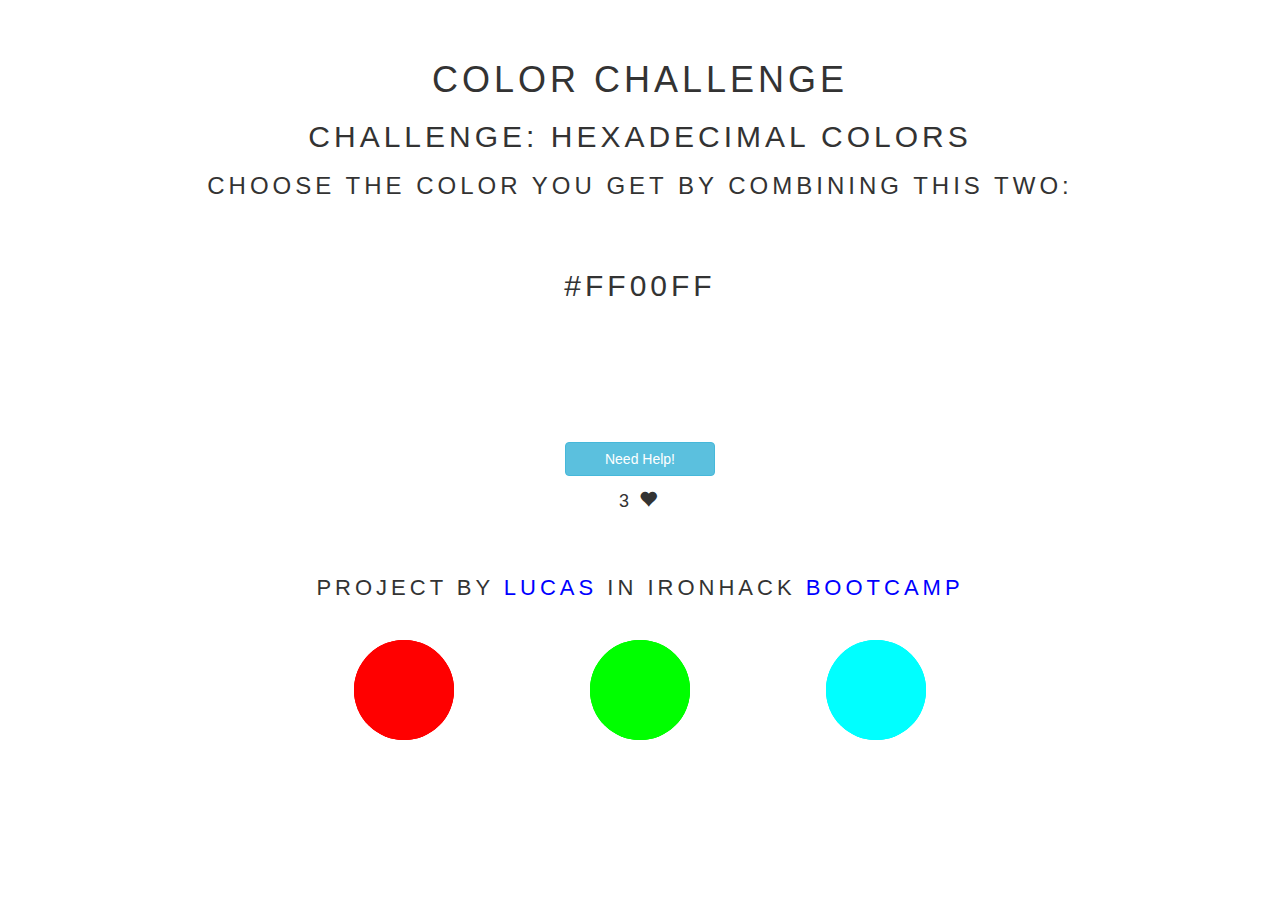
==== game-hex.html @ 1034b1ee "done" ====
<!DOCTYPE html>
<html lang="en">
	<head>
		<meta charset="UTF-8" />
		<meta http-equiv="X-UA-Compatible" content="IE=edge,chrome=1">
    <meta name="viewport" content="width=device-width, initial-scale=1.0, user-scalable=0">

		<title>COLOR Challenge</title>

<!-- Links -->
		<link rel="shortcut icon" href="img/favicon.ico">
		<link rel="stylesheet" type="text/css" href="css/styles.css" />
        <link href="https://fonts.googleapis.com/css?family=Open+Sans:300,600" rel="stylesheet">
        <link rel="stylesheet" href="https://maxcdn.bootstrapcdn.com/bootstrap/3.3.7/css/bootstrap.min.css">
        <script src="https://ajax.googleapis.com/ajax/libs/jquery/1.12.4/jquery.min.js"></script>
        <script src="https://maxcdn.bootstrapcdn.com/bootstrap/3.3.7/js/bootstrap.min.js"></script>

<!-- Scripts -->
    <script src="lib/jquery-3.1.1.min.js"></script>
	</head>

  <body>
      <section class="container">
        <h1>COLOR Challenge</h1>

        <h2>Challenge: Hexadecimal Colors</h2>
        <h3>Choose the color you get by combining this two:</h3>
        
            <div class="colors-2">
                    <h2 id="hex-color">#FF00FF</h2>                    
            </div>

            <div class="options-2">

                <div class="bouncing-color-3"></div>
                <div class="bouncing-color-4"></div> 
                <div class="bouncing-color-5"></div>  
                
            </div>

            <div class="extras-2">
                <button type="button" class="btn btn-info">Need Help!</button>
                <h4><span>3</span><span class="glyphicon glyphicon-heart"></span></h4>
            </div>
      </section>
        
      <footer>
				<div class="copyright">
                    <p>Project by <a href="https://github.com/luquifb" target="_blank">Lucas</a> in Ironhack<a href="https://www.ironhack.com/en/web-development-bootcamp" target="_blank"> Bootcamp</a></p>
                </div>
      </footer>

  <!-- Scripts -->
        <script src="js/app.js"></script>
        <script src="js/game.js"></script>
    </body>
</html>
---- css/styles.css ----
@import url('https://fonts.googleapis.com/css?family=Open+Sans|Roboto');

/* body {
  position: absolute;
  margin: 100px 400px;
  font-family: 'Roboto', sans-serif;
  padding: 50px;
} */

body {
  font-family: sans-serif;
  text-transform: uppercase;
  letter-spacing: 4px;
  font-weight: 100;
  text-align: center;
  padding-top: 40px;
  font-size: 25px;
}

h1 {
  font-size: 60px;
  text-align: center;
  /* border: 5px solid black;
  padding: 20px;
  color: #FFF; */
}

h2 {
  font-size: 40px;
  text-align: center;
}

h3 {
  font-size: 30px;
  text-align: center;
}

h4 {
  font-size: 25px;
  margin-top: 40px;
}

/* .container {
  position: relative;
  display: inline-block;
} */

/* #container-color {
  text-align: center;
  color: #ffffff;
  font-family: 'Roboto', sans-serif;
  font-weight: bolder;
  text-transform: uppercase;
  transition: 1s;
} */

.list {
  position: relative;
  list-style-type: none;
  font-size: 30px;
  margin: 60px 400px;
  /* border: 2px solid black; */
  padding: 20px 0;
}

.border {
  border: 1px solid white;
  padding: 30px;
  margin: 10px;
  position: inline-block;
  border-radius: 50%;
}
.border2 {
  border: 1px solid white;
  padding: 30px;
  margin: 10px;
  position: inline-block;
  border-radius: 50%;
}
.border3 {
  border: 1px solid white;
  padding: 30px;
  margin: 10px;
  position: inline-block;
  border-radius: 50%;
}

.list > a {
  color: #FFF;
  
}

.rule {
  padding: 20px;
}

span {
  padding: 3px;
}

article {
  padding: 10px;
  /* margin: auto; */
  /* text-align: center; */
  height: 48px;
  /* width: 300px; */
  margin-bottom: 40px;
  margin-top: 60px;
}

.colors {
  padding: 10px;
  margin-top: 60px;
}

.colors-2 {
  padding: 10px;
  margin-top: 40px;
}

.btn {
  display: inline-block;
  margin-top: 20px;
  border: 1px solid;
  border-radius: 50%;
  color: #000;
  font-size: 30px;
  width: 150px;
  padding: 5px;
}

/* .btn-2 {
  border-radius: 50%;
  width: 125px;
  padding: 5px;
} */

.circle {
  border-radius: 50%;
  width: 125px;
  height: 125px;
}

.options {
  margin-top: 200px;
}

.options-2 {
  margin: 20px 0;
}

.extras {
  display: inline;  
  margin-top: 30px;
}

.extras-2 {
  margin-top: 100px;
}

.red {
  background: #FF0000;  
}

.blue {
  background: #0000FF;
}

.green {
  background: #00FF00;  
}

.cyan {
  background: #00FFFF;
}

.black {
  background: #000000;
}

.white {
  background: #FFFFFF;
}

.yellow {
  background: #FFFF00;
}

.violet {
  background: #FF00FF;
}

.align {
  text-align: center;
}

footer {
  margin: 50px 0 30px 0;
  font-size: 22px;
}

footer a{
  color: #0000FF;  
}

.help {
  color: red;
}

/* Bouncing colors */
.bouncing-color,
.bouncing-color::before,
.bouncing-color::after {
  left: 35%;
  top: 50%;
  margin-left: -35px;
  margin-top: -50px;
  position: absolute;
  vertical-align: middle;
  background: #00FF00;
  width: 100px;
  height: 100px;
  border-radius: 50%;
}

.bouncing-color::before {
  content: "";
  animation: bounce 1.5s infinite;
}
.bouncing-color::after {
  content: "";
  animation: bounce 1.5s -0.4s infinite;
}

.bouncing-color-2,
.bouncing-color-2::before,
.bouncing-color-2::after {
  left: 65%;
  top: 50%;
  margin-left: -65px;
  margin-top: -50px;
  position: absolute;
  vertical-align: middle;
  background: #0000FF;
  width: 100px;
  height: 100px;
  border-radius: 50%;
}

.bouncing-color-2::before {
  content: "";
  animation: bounce 1.5s infinite;
}
.bouncing-color-2::after {
  content: "";
  animation: bounce 1.5s -0.4s infinite;
}

.bouncing-color-3,
.bouncing-color-3::before,
.bouncing-color-3::after {
  left: 30%;
  top: 80%;
  margin-left: -30px;
  margin-top: -80px;
  position: absolute;
  vertical-align: middle;
  background: #FF0000;
  width: 100px;
  height: 100px;
  border-radius: 50%;
}

.bouncing-color-3::before {
  content: "";
  animation: bounce 1.5s infinite;
}
.bouncing-color-3::after {
  content: "";
  animation: bounce 1.5s -0.4s infinite;
}

.bouncing-color-4,
.bouncing-color-4::before,
.bouncing-color-4::after {
  left: 50%;
  top: 80%;
  margin-left: -50px;
  margin-top: -80px;
  position: absolute;
  vertical-align: middle;
  background: #00FF00;
  width: 100px;
  height: 100px;
  border-radius: 50%;
}

.bouncing-color-4::before {
  content: "";
  animation: bounce 1.5s infinite;
}
.bouncing-color-4::after {
  content: "";
  animation: bounce 1.5s -0.4s infinite;
}

.bouncing-color-5,
.bouncing-color-5::before,
.bouncing-color-5::after {
  left: 70%;
  top: 80%;
  margin-left: -70px;
  margin-top: -80px;
  position: absolute;
  vertical-align: middle;
  background: #00FFFF;
  width: 100px;
  height: 100px;
  border-radius: 50%;
}

.bouncing-color-5::before {
  content: "";
  animation: bounce 1.5s infinite;
}
.bouncing-color-5::after {
  content: "";
  animation: bounce 1.5s -0.4s infinite;
}

/* Keyframes */
@-webkit-keyframes bounce {
  0% {
    transform: scale(0.8);
    -webkit-transform: scale(0.8);
    opacity: 1;
  }
  100% {
    transform: scale(2);
    -webkit-transform: scale(2);
    opacity: 0;
  }
}

/* Button effects */
.red-shutter-in-horizontal {
  display: inline-block;
  vertical-align: middle;
  -webkit-transform: perspective(1px) translateZ(0);
  transform: perspective(1px) translateZ(0);
  box-shadow: 0 0 1px transparent;
  position: relative;
  background: #FF0000;
  -webkit-transition-property: color;
  transition-property: color;
  -webkit-transition-duration: 0.3s;
  transition-duration: 0.3s;
}

.red-shutter-in-horizontal:before {
  content: "";
  position: absolute;
  z-index: -1;
  top: 0;
  bottom: 0;
  left: 0;
  right: 0;
  background: #FFF;
  -webkit-transform: scaleX(1);
  transform: scaleX(1);
  -webkit-transform-origin: 50%;
  transform-origin: 50%;
  -webkit-transition-property: transform;
  transition-property: transform;
  -webkit-transition-duration: 0.3s;
  transition-duration: 0.3s;
  -webkit-transition-timing-function: ease-out;
  transition-timing-function: ease-out;
}

.red-shutter-in-horizontal:hover, .red-shutter-in-horizontal:focus, .red-shutter-in-horizontal:active {
  color: white;
}
.red-shutter-in-horizontal:hover:before, .red-shutter-in-horizontal:focus:before, .red-shutter-in-horizontal:active:before {
  -webkit-transform: scaleX(0);
  transform: scaleX(0);
}


.cyan-shutter-in-horizontal {
  display: inline-block;
  vertical-align: middle;
  -webkit-transform: perspective(1px) translateZ(0);
  transform: perspective(1px) translateZ(0);
  box-shadow: 0 0 1px transparent;
  position: relative;
  background: #00FFFF;
  -webkit-transition-property: color;
  transition-property: color;
  -webkit-transition-duration: 0.3s;
  transition-duration: 0.3s;
}

.cyan-shutter-in-horizontal:before {
  content: "";
  position: absolute;
  z-index: -1;
  top: 0;
  bottom: 0;
  left: 0;
  right: 0;
  background: #FFF;
  -webkit-transform: scaleX(1);
  transform: scaleX(1);
  -webkit-transform-origin: 50%;
  transform-origin: 50%;
  -webkit-transition-property: transform;
  transition-property: transform;
  -webkit-transition-duration: 0.3s;
  transition-duration: 0.3s;
  -webkit-transition-timing-function: ease-out;
  transition-timing-function: ease-out;
}

.cyan-shutter-in-horizontal:hover, .cyan-shutter-in-horizontal:focus, .cyan-shutter-in-horizontal:active {
  color: white;
}
.cyan-shutter-in-horizontal:hover:before, .cyan-shutter-in-horizontal:focus:before, .cyan-shutter-in-horizontal:active:before {
  -webkit-transform: scaleX(0);
  transform: scaleX(0);
}

.yellow-shutter-in-horizontal {
  display: inline-block;
  vertical-align: middle;
  -webkit-transform: perspective(1px) translateZ(0);
  transform: perspective(1px) translateZ(0);
  box-shadow: 0 0 1px transparent;
  position: relative;
  background: #FFFF00;
  -webkit-transition-property: color;
  transition-property: color;
  -webkit-transition-duration: 0.3s;
  transition-duration: 0.3s;
}

.yellow-shutter-in-horizontal:before {
  content: "";
  position: absolute;
  z-index: -1;
  top: 0;
  bottom: 0;
  left: 0;
  right: 0;
  background: #FFF;
  -webkit-transform: scaleX(1);
  transform: scaleX(1);
  -webkit-transform-origin: 50%;
  transform-origin: 50%;
  -webkit-transition-property: transform;
  transition-property: transform;
  -webkit-transition-duration: 0.3s;
  transition-duration: 0.3s;
  -webkit-transition-timing-function: ease-out;
  transition-timing-function: ease-out;
}

.yellow-shutter-in-horizontal:hover, .yellow-shutter-in-horizontal:focus, .yellow-shutter-in-horizontal:active {
  color: white;
}
.yellow-shutter-in-horizontal:hover:before, .yellow-shutter-in-horizontal:focus:before, .yellow-shutter-in-horizontal:active:before {
  -webkit-transform: scaleX(0);
  transform: scaleX(0);
}
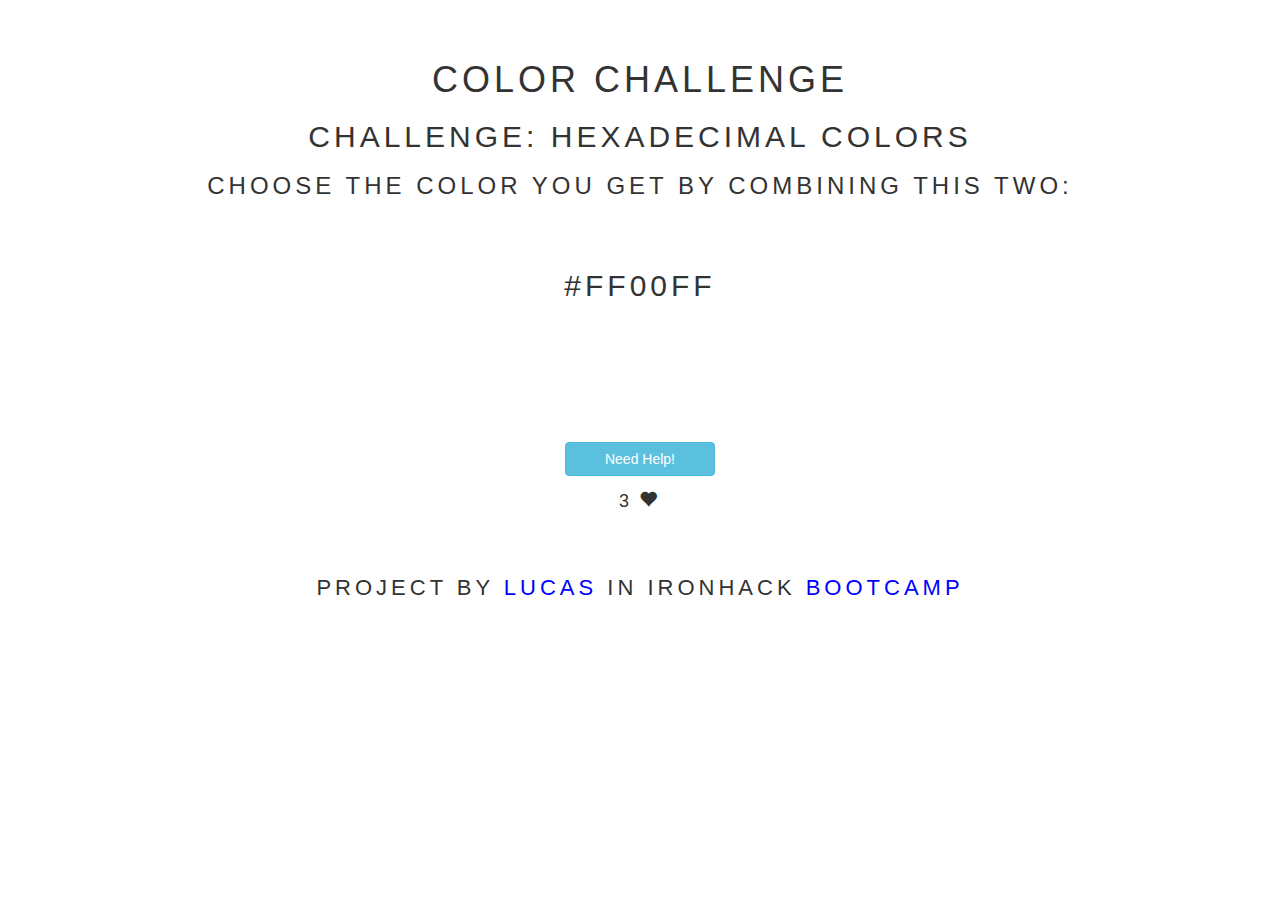
==== commit 096255b5: "colores de circulos aleatorios" ====
--- a/game-hex.html
+++ b/game-hex.html
@@ -32,9 +32,9 @@
 
             <div class="options-2">
 
-                <div class="bouncing-color-3"></div>
+                <!-- <div class="bouncing-color-3"></div>
                 <div class="bouncing-color-4"></div> 
-                <div class="bouncing-color-5"></div>  
+                <div class="bouncing-color-5"></div>   -->
                 
             </div>
 
--- a/css/styles.css
+++ b/css/styles.css
@@ -110,7 +110,8 @@
 
 .colors {
   padding: 10px;
-  margin-top: 60px;
+  margin-top: 40px;
+  position: relative;
 }
 
 .colors-2 {
@@ -158,35 +159,35 @@
   margin-top: 100px;
 }
 
-.red {
+.Red {
   background: #FF0000;  
 }
 
-.blue {
+.Blue {
   background: #0000FF;
 }
 
-.green {
+.Green {
   background: #00FF00;  
 }
 
-.cyan {
+.Cian {
   background: #00FFFF;
 }
 
-.black {
+.Black {
   background: #000000;
 }
 
-.white {
+.White {
   background: #FFFFFF;
 }
 
-.yellow {
+.Yellow {
   background: #FFFF00;
 }
 
-.violet {
+.Violet {
   background: #FF00FF;
 }
 
@@ -471,4 +472,37 @@
 .yellow-shutter-in-horizontal:hover:before, .yellow-shutter-in-horizontal:focus:before, .yellow-shutter-in-horizontal:active:before {
   -webkit-transform: scaleX(0);
   transform: scaleX(0);
-}+}
+
+#counter {
+  border-radius: 50%;
+  box-sizing: border-box;
+  color: #FF0000;
+  font-family: Arial;
+  font-size: 100px;
+  line-height: 200px;
+  height: 200px;
+  margin-top: -100px;
+  margin-left: -108px;
+  position: absolute;
+  left: 90%;
+  text-align: center;
+  top: 10%;
+  width: 200px;
+}
+
+.color-block {
+  width: 80px;
+  height: 80px;
+  border-radius: 50%;
+}
+
+.position-1 {
+  position: relative;
+  margin-left: 50px;
+}
+
+.position-2 {
+  position: relative;
+  margin-left: 150px;
+}
